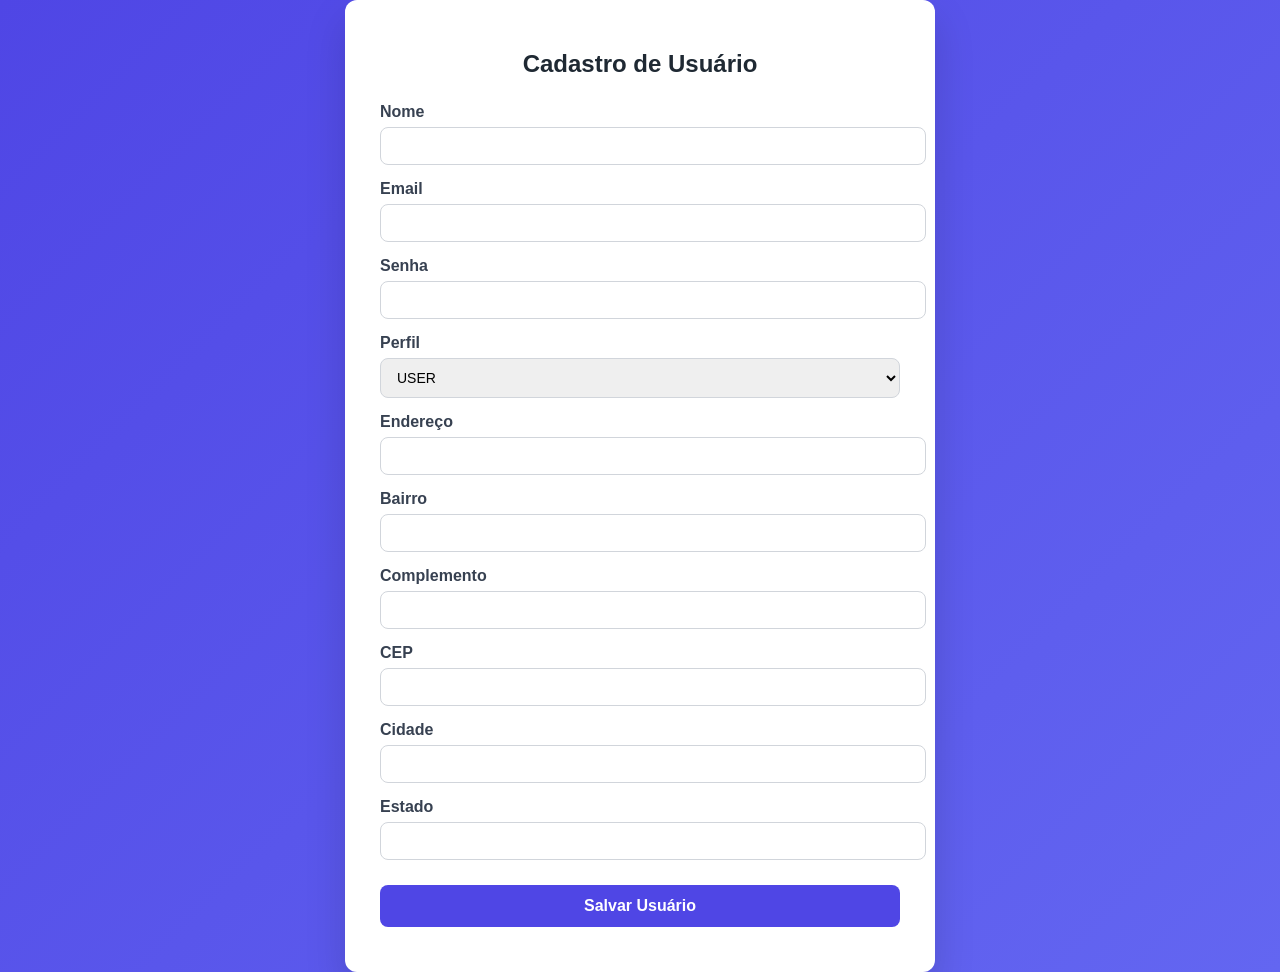
==== cadastrovsc/loginn.html @ 884ba724 "Add files via upload" ====
<!DOCTYPE html>
<html lang="pt-BR">
<head>
    <meta charset="UTF-8">
    <title>Cadastro de Usuário</title>
    <meta name="viewport" content="width=device-width, initial-scale=1.0">
<link rel="stylesheet" href="css/loginn.css">
</head>
<body>

<div class="container">
    <h2 id="titulo">Cadastro de Usuário</h2>

    <form id="usuarioForm">
        <input type="hidden" id="id">

        <div class="form-group">
            <label>Nome</label>
            <input type="text" id="nome" required>
        </div>

        <div class="form-group">
            <label>Email</label>
            <input type="email" id="email" required>
        </div>

        <div class="form-group" id="grupoSenha">
            <label>Senha</label>
            <input type="password" id="senha">
        </div>

        <div class="form-group">
            <label>Perfil</label>
            <select id="perfil">
                <option value="USER">USER</option>
                <option value="ADMIN">ADMIN</option>
            </select>
        </div>

        <div class="form-group">
            <label>Endereço</label>
            <input type="text" id="endereco">
        </div>

        <div class="form-group">
            <label>Bairro</label>
            <input type="text" id="bairro">
        </div>

        <div class="form-group">
            <label>Complemento</label>
            <input type="text" id="complemento">
        </div>

        <div class="form-group">
            <label>CEP</label>
            <input type="text" id="cep">
        </div>

        <div class="form-group">
            <label>Cidade</label>
            <input type="text" id="cidade">
        </div>

        <div class="form-group">
            <label>Estado</label>
            <input type="text" id="estado">
        </div>

        <button type="submit" id="btnSalvar">Salvar Usuário</button>
    </form>

    <div id="mensagem" class="mensagem"></div>
</div>
<a href="js/loginn.js"></a>
</body>
</html>
---- cadastrovsc/css/loginn.css ----
body {
            font-family: 'Segoe UI', Tahoma, sans-serif;
            background: linear-gradient(135deg, #4f46e5, #6366f1);
            min-height: 100vh;
            margin: 0;
            display: flex;
            align-items: center;
            justify-content: center;
        }

        .container {
            background: #fff;
            padding: 30px 35px;
            border-radius: 12px;
            width: 100%;
            max-width: 520px;
            box-shadow: 0 20px 40px rgba(0,0,0,0.15);
        }

        h2 {
            text-align: center;
            margin-bottom: 25px;
            color: #1f2933;
        }

        .form-group {
            margin-bottom: 15px;
        }

        label {
            display: block;
            font-weight: 600;
            margin-bottom: 6px;
            color: #374151;
        }

        input, select {
            width: 100%;
            padding: 10px 12px;
            border-radius: 8px;
            border: 1px solid #d1d5db;
            font-size: 14px;
        }

        input:focus, select:focus {
            outline: none;
            border-color: #6366f1;
            box-shadow: 0 0 0 2px rgba(99,102,241,0.2);
        }

        button {
            width: 100%;
            padding: 12px;
            background: #4f46e5;
            border: none;
            border-radius: 8px;
            color: white;
            font-size: 16px;
            font-weight: 600;
            cursor: pointer;
            margin-top: 10px;
        }

        button:hover {
            background: #4338ca;
        }

        .mensagem {
            margin-top: 15px;
            text-align: center;
            font-weight: 600;
        }

        .sucesso { color: #16a34a; }
        .erro { color: #dc2626; }
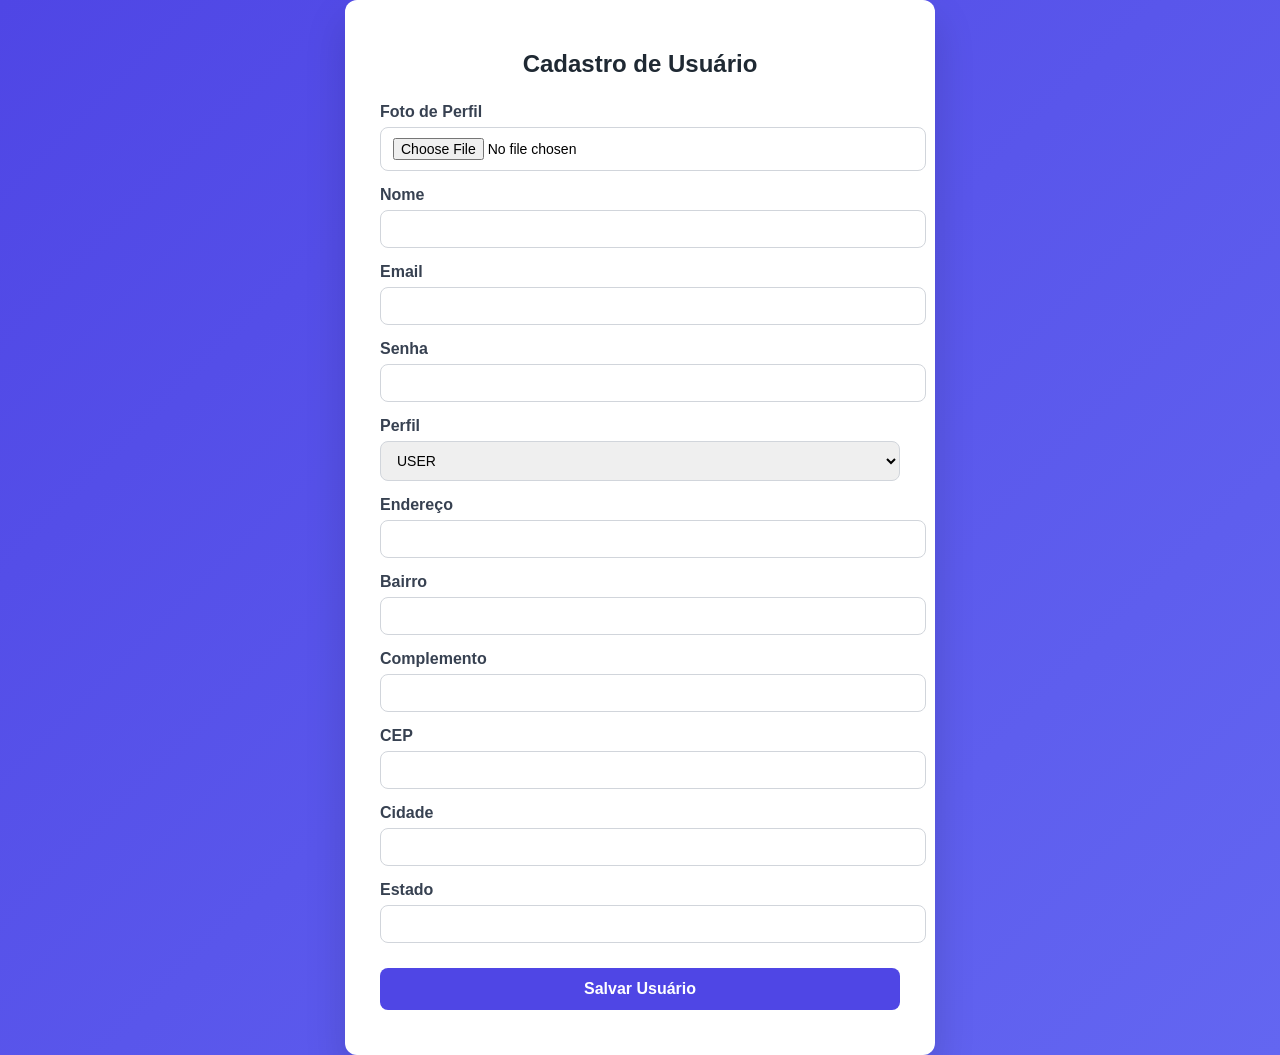
==== commit 566d8021: "Add files via upload" ====
--- a/cadastrovsc/loginn.html
+++ b/cadastrovsc/loginn.html
@@ -13,7 +13,11 @@
 
     <form id="usuarioForm">
         <input type="hidden" id="id">
-
+        <div class="form-group">
+<label>Foto de Perfil</label>
+<input type="file" id="fotoInput" accept="image/*"> <img id="preview" src=""
+style="display:none; width: 100px; margin-top: 10px; border-radius: 50%;">
+</div>
         <div class="form-group">
             <label>Nome</label>
             <input type="text" id="nome" required>
@@ -72,6 +76,6 @@
 
     <div id="mensagem" class="mensagem"></div>
 </div>
-<a href="js/loginn.js"></a>
+<script src="js/loginn.js"></script>
 </body>
 </html>
